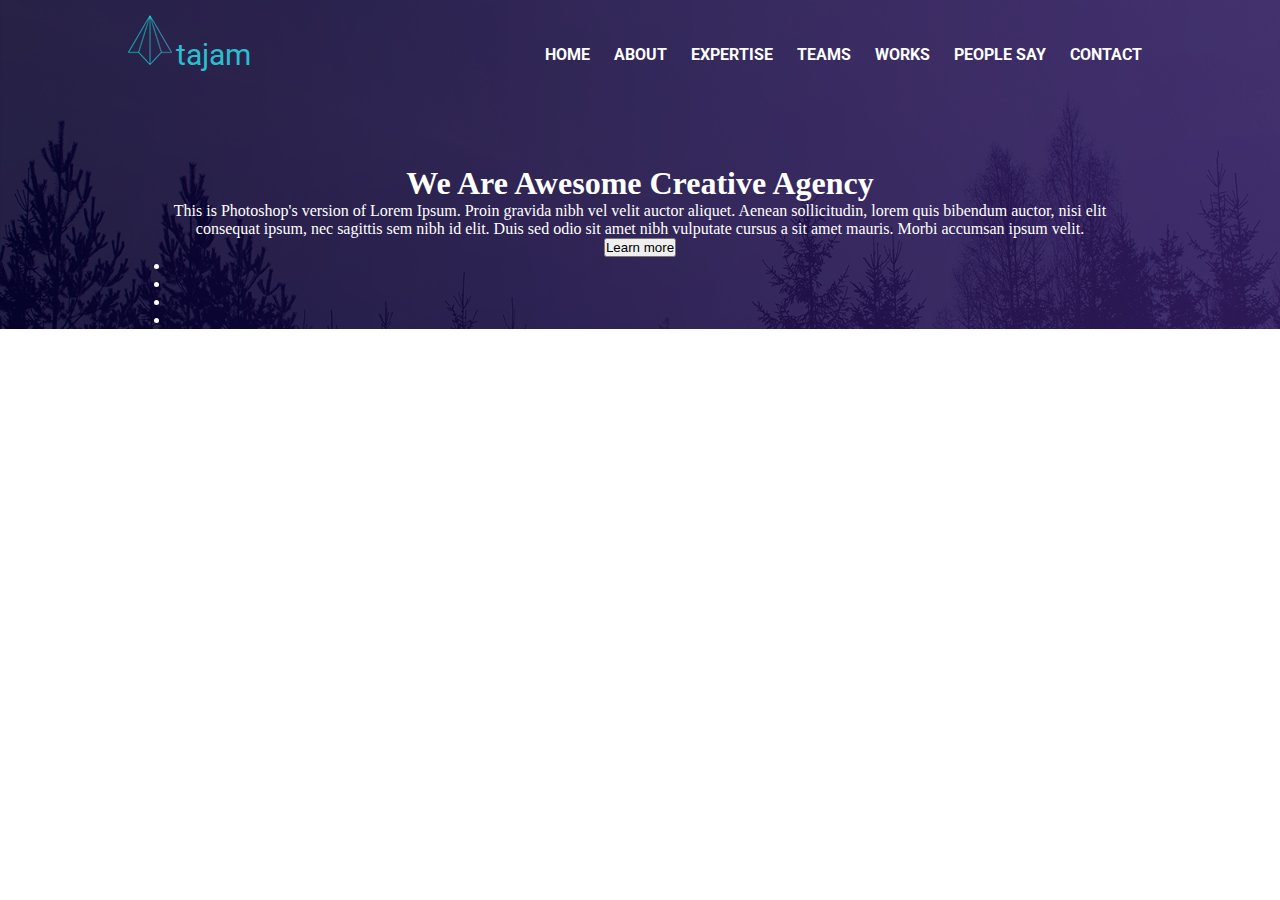
==== maket_2/index.html @ 6fda075e "2.0" ====
<!DOCTYPE html>
<html lang="en">
<head>
    <meta charset="UTF-8">
    <title>Title</title>
    <link rel="stylesheet" href="stylesheet.css">
    <link href="https://fonts.googleapis.com/css?family=Roboto" rel="stylesheet">
</head>
<body>
    <div class="container">
        <div class="header">
            <nav class="navbar">
                <div class="logo-company_name">
                    <img src="logo.png" alt="logo">
                    <span>tajam</span>
                </div>
                <div class="menu">
                    <ul>
                        <li><a href="#">home</a></li>
                        <li><a href="#">about</a></li>
                        <li><a href="#">expertise</a></li>
                        <li><a href="#">teams</a></li>
                        <li><a href="#">works</a></li>
                        <li><a href="#">people say</a></li>
                        <li><a href="#">contact</a></li>

                    </ul>
                </div>
            </nav>
            <div class="main_section">
                <h1>We Are Awesome Creative Agency</h1>
                <p>This is Photoshop's version  of Lorem Ipsum. Proin gravida nibh vel velit auctor aliquet. Aenean sollicitudin,
                    lorem quis bibendum auctor, nisi elit consequat ipsum, nec sagittis sem nibh id elit.
                    Duis sed odio sit amet nibh vulputate cursus a sit amet mauris. Morbi accumsan ipsum velit.</p>
                <button>Learn more</button>
                <nav class="dotnav">
                    <ul>
                        <li> </li>
                        <li> </li>
                        <li> </li>
                        <li> </li>
                    </ul>
                </nav>
            </div>
        </div>
    </div>
</body>
</html>
---- maket_2/stylesheet.css ----
*  {
    margin: 0;
    padding: 0;
}
.header {
    color: #fff;
    background: #334f6a;
    text-align: center;
    background: url(background_header.png);
    background-size: cover;
}
.navbar {
    width: 80%;
    margin: 0 auto;
    text-align: center;
    padding-top: 15px;
}
.logo-company_name {
    float: left;
    padding-left: ;
}
.logo-company_name span {
    font-family: 'Roboto', sans-serif;
    color: #2bbece;
    font-size: 30px; /* Approximation due to font substitution */


}
.menu {
    float: right;
}
.menu ul li {
    display: inline-block;
    padding-top: 30px;
    padding-left: 10px;
    padding-right: 10px;
    font-family: 'Roboto', sans-serif;
    font-weight: bold;
    color: #ffffff;
    font-size: 16px; /* Approximation due to font substitution */

    text-transform: uppercase;
}
.menu ul li a {
    text-decoration: none;
    color: #ffffff;
}
.menu ul li a:hover {
    font-family: 'Roboto', sans-serif;
    color: #00e0d0;
    font-size: 16px; /* Approximation due to font substitution */
    font-weight: bold;




}
.main_section {
    padding-top: 150px;
    margin: 0 auto;
    width: 940px;
}
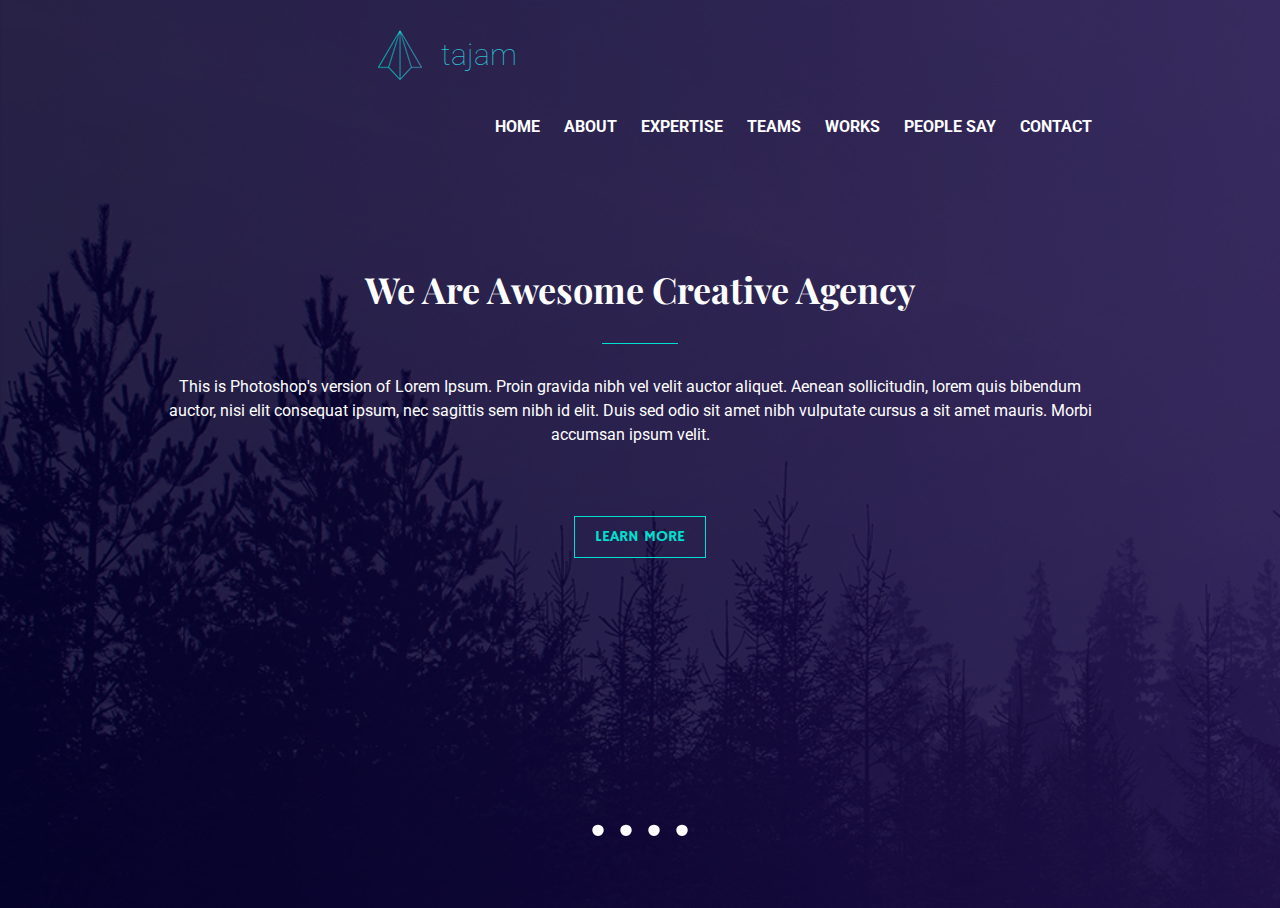
==== commit ae0b6671: "2.01" ====
--- a/maket_2/index.html
+++ b/maket_2/index.html
@@ -4,7 +4,10 @@
     <meta charset="UTF-8">
     <title>Title</title>
     <link rel="stylesheet" href="stylesheet.css">
-    <link href="https://fonts.googleapis.com/css?family=Roboto" rel="stylesheet">
+    <link href="https://fonts.googleapis.com/css?family=Roboto:100,400,700" rel="stylesheet">
+    <link href="https://fonts.googleapis.com/css?family=Playfair+Display:400,700" rel="stylesheet">
+    <link href="https://fonts.googleapis.com/css?family=Hammersmith+One" rel="stylesheet">
+
 </head>
 <body>
     <div class="container">
@@ -29,18 +32,20 @@
             </nav>
             <div class="main_section">
                 <h1>We Are Awesome Creative Agency</h1>
+                    <hr>
                 <p>This is Photoshop's version  of Lorem Ipsum. Proin gravida nibh vel velit auctor aliquet. Aenean sollicitudin,
                     lorem quis bibendum auctor, nisi elit consequat ipsum, nec sagittis sem nibh id elit.
                     Duis sed odio sit amet nibh vulputate cursus a sit amet mauris. Morbi accumsan ipsum velit.</p>
-                <button>Learn more</button>
-                <nav class="dotnav">
-                    <ul>
-                        <li> </li>
-                        <li> </li>
-                        <li> </li>
-                        <li> </li>
-                    </ul>
-                </nav>
+                <a href="#" class="button">Learn more</a>
+            </div>
+            <div class="dotnav">
+                <ul>
+                    <li><a href="#">.</a></li>
+                    <li><a href="#">.</a></li>
+                    <li><a href="#">.</a></li>
+                    <li><a href="#">.</a></li>
+
+                </ul>
             </div>
         </div>
     </div>
--- a/maket_2/stylesheet.css
+++ b/maket_2/stylesheet.css
@@ -17,19 +17,25 @@
 }
 .logo-company_name {
     float: left;
-    padding-left: ;
+    padding-left: 250px;
+    padding-top: 15px;
 }
 .logo-company_name span {
     font-family: 'Roboto', sans-serif;
     color: #2bbece;
+    font-weight: 100;
     font-size: 30px; /* Approximation due to font substitution */
+    padding-left: 15px;
+    top: -15px;
+    position: relative;
 
 
 }
 .menu {
     float: right;
+    padding-right: 50px;
 }
-.menu ul li {
+.menu > ul > li {
     display: inline-block;
     padding-top: 30px;
     padding-left: 10px;
@@ -55,8 +61,79 @@
 
 
 }
+
+
 .main_section {
     padding-top: 150px;
     margin: 0 auto;
+    width: 960px;
+}
+.main_section h1 {
+    font-family: 'Playfair Display', serif;
+    color: #ffffff;
+    font-size: 36px; /* Approximation due to font substitution */
+    font-weight: bold;
+    text-align: center;
+    padding-top: 100px;
+    padding-bottom: 30px;
+}
+.main_section hr {
+    display: block;
+    height: 1px;
+    width: 8%;
+    padding-top: 30px;
+
+    border: 0;
+    border-top: 1px solid #00e0d0;
+    margin: 0 auto;
+
+}
+.main_section p {
+    font-family: 'Roboto', sans-serif;
+    color: #ffffff;
+    font-size: 16px; /* Approximation due to font substitution */
+
+    line-height: 24px; /* Approximation due to font substitution */
+    text-align: center;
     width: 940px;
-}+    padding-bottom: 80px;
+}
+
+.main_section .button {
+    width: 120px;
+    height: 40px;
+    font-family: 'Hammersmith One', sans-serif;
+    color: #00e0d0;
+    font-size: 16px; /* Approximation due to font substitution */
+    font-weight: 400;
+    text-align: center;
+    text-decoration: none;
+    text-transform: uppercase;
+    border: 1px solid #00e0d0;
+    padding: 10px 20px;
+}
+.main_section a:hover {
+    background-color: #1b123c;
+}
+.dotnav {
+    margin-top: 200px;
+    padding-bottom: 50px;
+}
+.dotnav ul li{
+    display: inline-block;
+    font-size: 96px;
+    list-style-type: none;
+    text-decoration: none;
+
+}
+.dotnav ul li a {
+    text-decoration: none;
+    color: white;
+}
+
+.dotnav a:hover {
+    color: #00e0d0;
+}
+
+
+
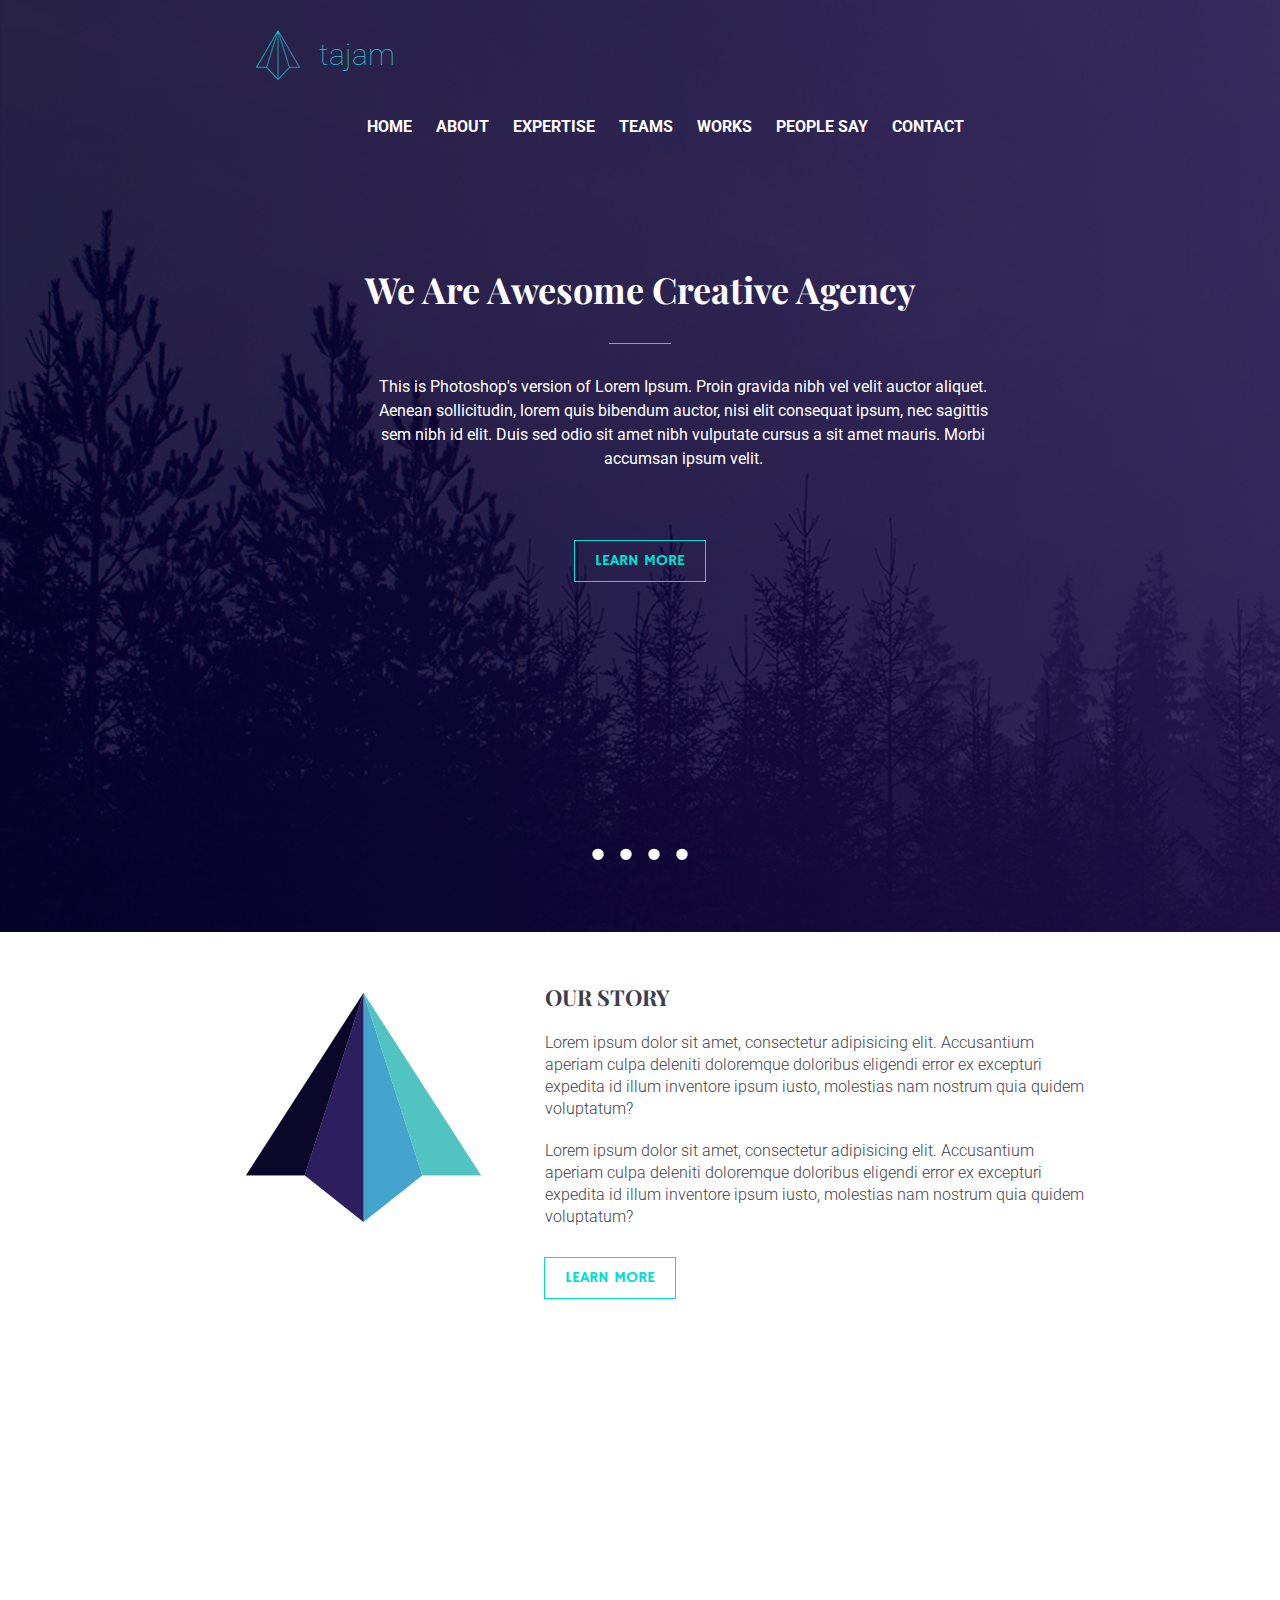
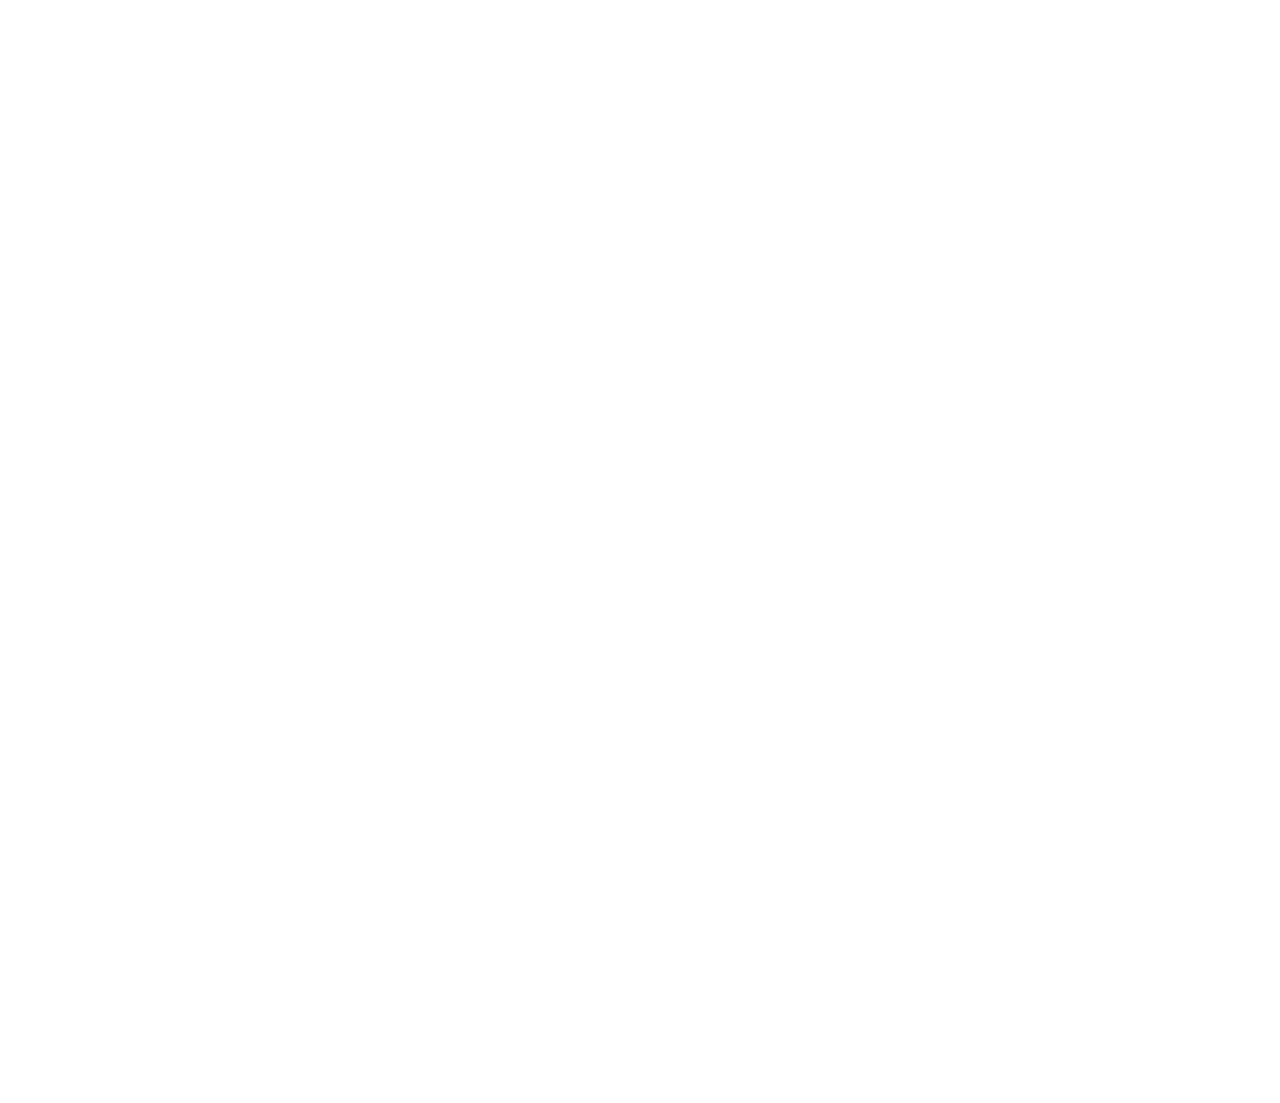
==== commit 45481a9e: "2.3" ====
--- a/maket_2/index.html
+++ b/maket_2/index.html
@@ -36,7 +36,7 @@
                 <p>This is Photoshop's version  of Lorem Ipsum. Proin gravida nibh vel velit auctor aliquet. Aenean sollicitudin,
                     lorem quis bibendum auctor, nisi elit consequat ipsum, nec sagittis sem nibh id elit.
                     Duis sed odio sit amet nibh vulputate cursus a sit amet mauris. Morbi accumsan ipsum velit.</p>
-                <a href="#" class="button">Learn more</a>
+                <a href="#" class="button_container">Learn more</a>
             </div>
             <div class="dotnav">
                 <ul>
@@ -48,6 +48,28 @@
                 </ul>
             </div>
         </div>
+        <div class="about">
+            <div class="big_logo">
+                <img src="big_logo.png" alt="big_logo">
+            </div>
+            <div class="text">
+            <h3>OUR STORY</h3>
+                <p>Lorem ipsum dolor sit amet, consectetur adipisicing elit.
+                Accusantium aperiam culpa deleniti doloremque doloribus eligendi error ex excepturi expedita id illum inventore
+                ipsum iusto, molestias nam nostrum quia quidem voluptatum?</p>
+            <p>Lorem ipsum dolor sit amet, consectetur adipisicing elit.
+                Accusantium aperiam culpa deleniti doloremque doloribus eligendi error ex excepturi expedita id illum inventore
+                ipsum iusto, molestias nam nostrum quia quidem voluptatum?</p>
+            </div>
+
+
+                <div class="button_about">
+                    <a href="#">LEARN MORE</a>
+                </div>
+        </div>
+        <div class="video">
+            <iframe height="500px" src="https://www.youtube.com/embed/7AXosmNd3bw" frameborder="0" allowfullscreen></iframe>
+        </div>
     </div>
 </body>
 </html>--- a/maket_2/stylesheet.css
+++ b/maket_2/stylesheet.css
@@ -10,14 +10,13 @@
     background-size: cover;
 }
 .navbar {
-    width: 80%;
+    width: 60%;
     margin: 0 auto;
     text-align: center;
     padding-top: 15px;
 }
 .logo-company_name {
     float: left;
-    padding-left: 250px;
     padding-top: 15px;
 }
 .logo-company_name span {
@@ -66,7 +65,7 @@
 .main_section {
     padding-top: 150px;
     margin: 0 auto;
-    width: 960px;
+    width: 60%;
 }
 .main_section h1 {
     font-family: 'Playfair Display', serif;
@@ -92,14 +91,14 @@
     font-family: 'Roboto', sans-serif;
     color: #ffffff;
     font-size: 16px; /* Approximation due to font substitution */
-
+    padding-left: 120px;
     line-height: 24px; /* Approximation due to font substitution */
     text-align: center;
-    width: 940px;
+    width: 80%;
     padding-bottom: 80px;
 }
 
-.main_section .button {
+.main_section .button_container,.button_about>a {
     width: 120px;
     height: 40px;
     font-family: 'Hammersmith One', sans-serif;
@@ -134,6 +133,70 @@
 .dotnav a:hover {
     color: #00e0d0;
 }
-
-
-
+.dotnav a:active {
+    color: #1b123c;
+}
+
+/***********************************about*******************************/
+.about {
+    width: 100%;
+    height: auto;
+    margin: 50px auto;
+    text-align: center;
+}
+.big_logo {
+    display: inline-block;
+
+    width: 355px;
+}
+.text {
+    display: inline-block;
+
+    width: 550px;
+}
+.about h3 {
+    font-family: 'Playfair Display', serif;
+    color: #403d4b;
+    font-size: 22px; /* Approximation due to font substitution */
+    font-weight: 700;
+    text-align: left;
+    padding-bottom: 20px;
+}
+.about p {
+    font-family: Roboto;
+    color: #403d4b;
+    padding-bottom: 20px;
+
+    font-size: 16px; /* Approximation due to font substitution */
+    font-weight: 300;
+    line-height: 22px; /* Approximation due to font substitution */
+    text-align: left;
+}
+.button_about {
+    padding-top: 20px;
+    display: block;
+    width: 200px;
+    margin: 0 auto;
+    position: relative;
+    left: -30px;
+}
+
+.video, {
+    position: relative;
+    padding-top: 50px;
+    padding-bottom: 500px;
+    width: 100%;
+    height: 100%;
+}
+iframe {
+    position: absolute;
+
+    width: 100%;
+    height: 85%;
+    overflow: hidden;
+    padding-top: 100px;
+    padding-bottom: 500px;
+}
+
+
+
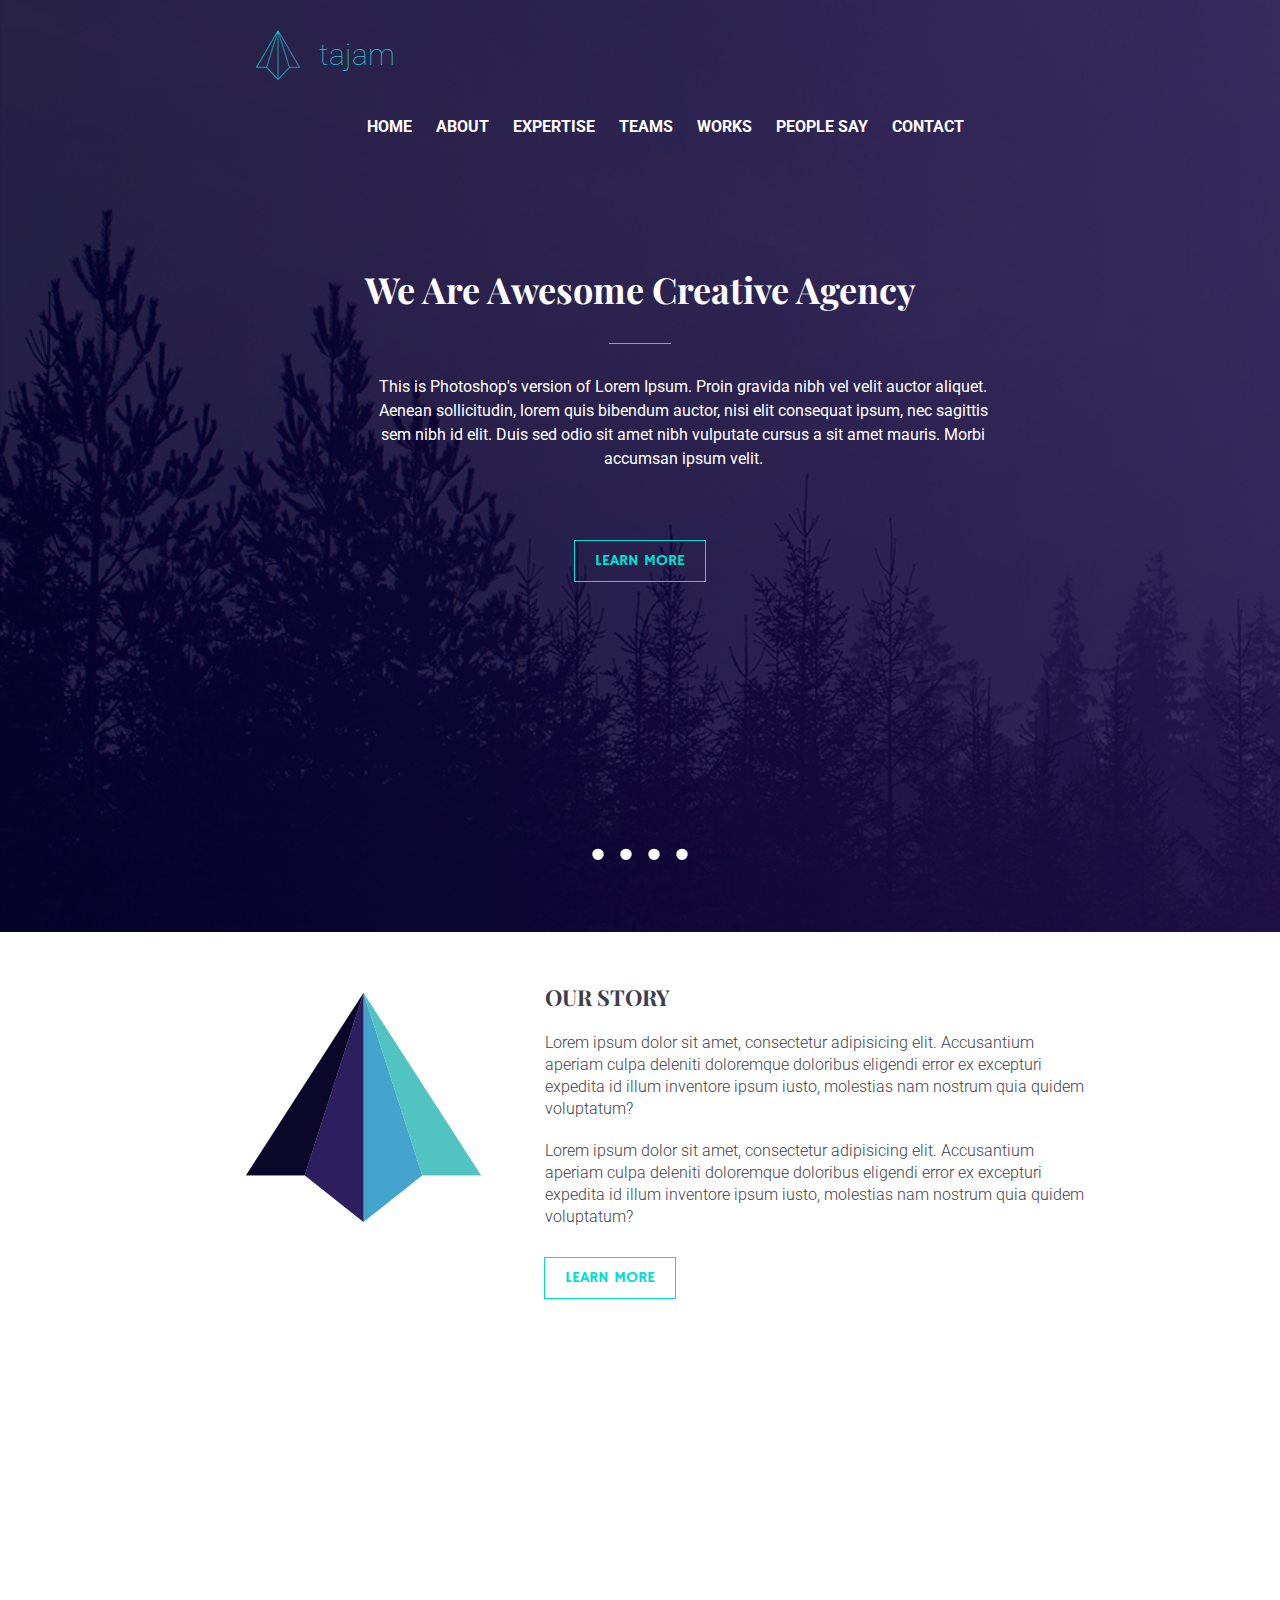
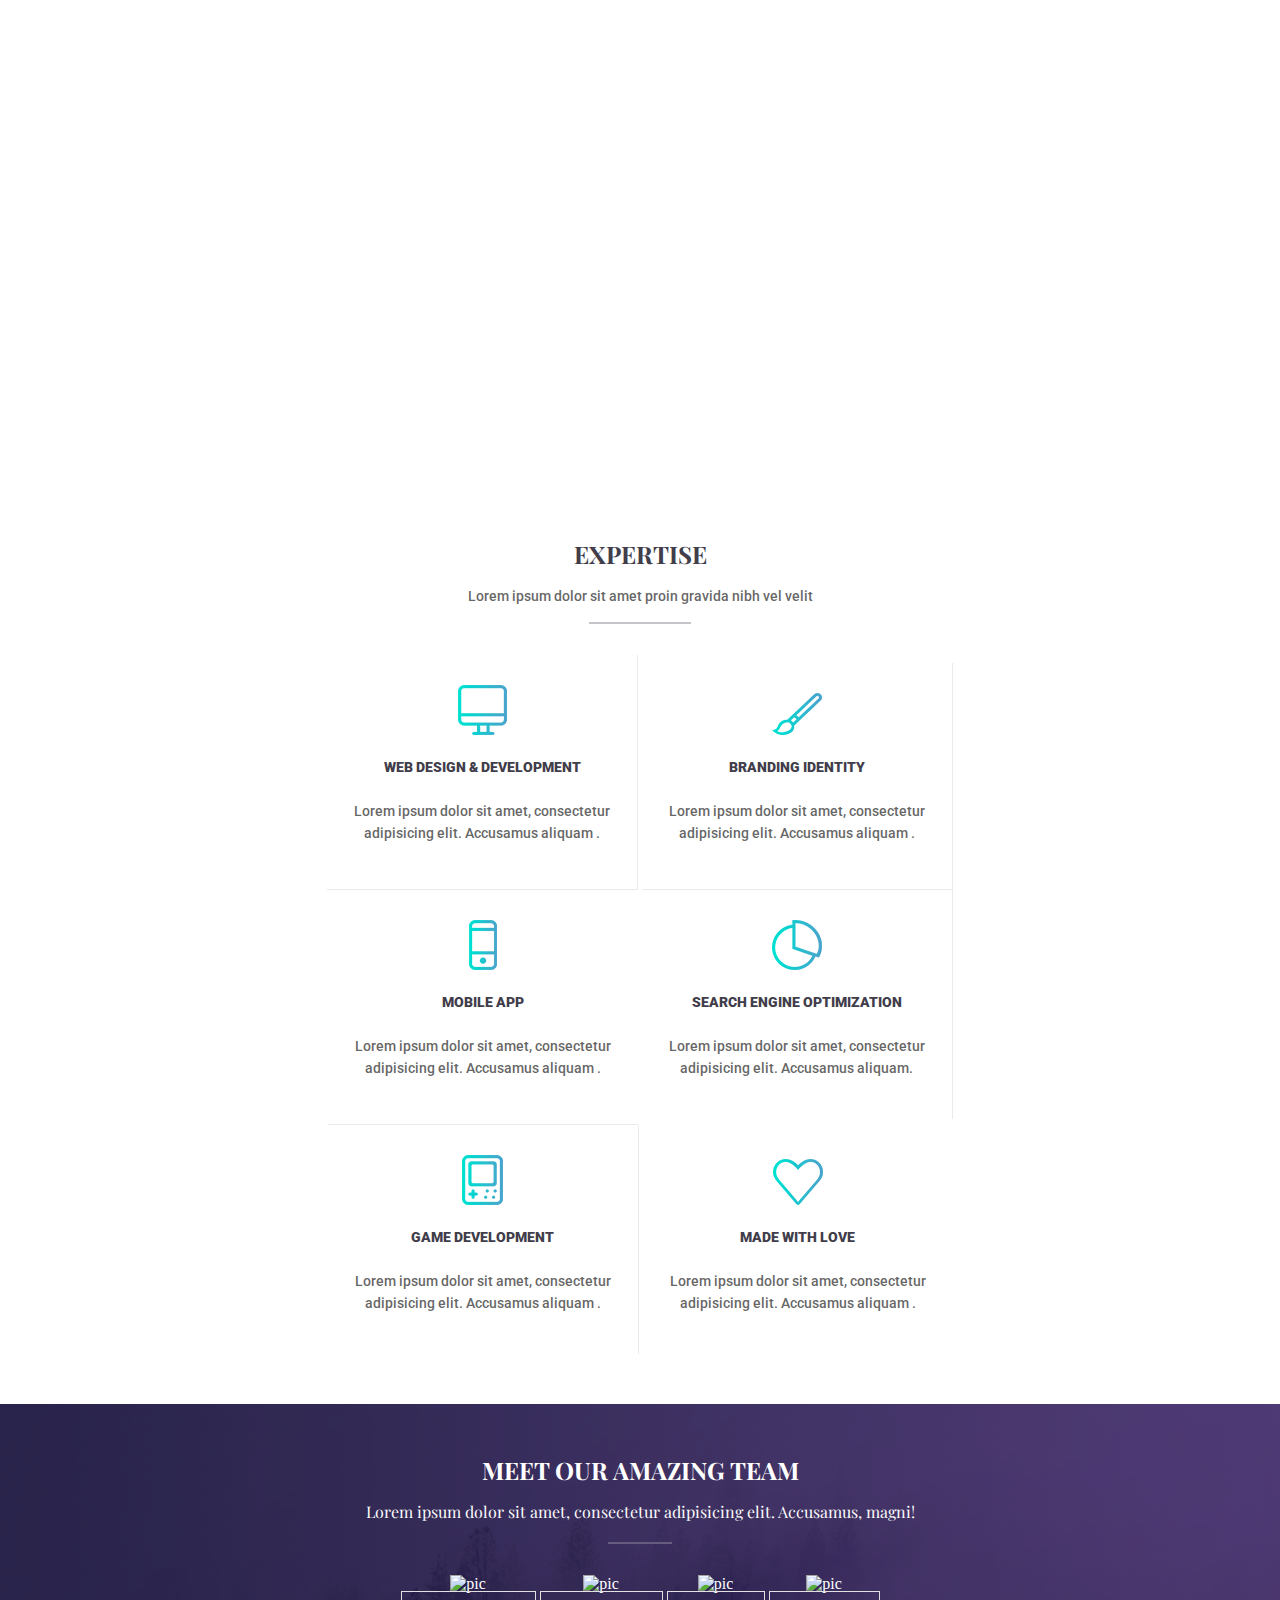
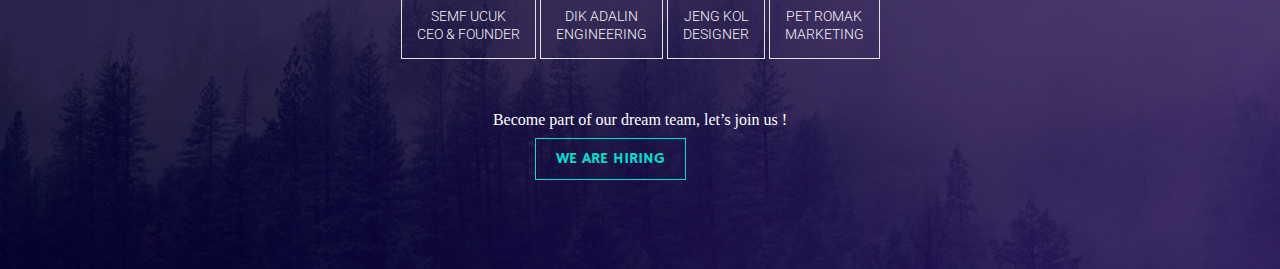
==== commit b708e4a3: "2.5" ====
--- a/maket_2/index.html
+++ b/maket_2/index.html
@@ -4,7 +4,7 @@
     <meta charset="UTF-8">
     <title>Title</title>
     <link rel="stylesheet" href="stylesheet.css">
-    <link href="https://fonts.googleapis.com/css?family=Roboto:100,400,700" rel="stylesheet">
+    <link href="https://fonts.googleapis.com/css?family=Roboto:100,300,400,700,900" rel="stylesheet">
     <link href="https://fonts.googleapis.com/css?family=Playfair+Display:400,700" rel="stylesheet">
     <link href="https://fonts.googleapis.com/css?family=Hammersmith+One" rel="stylesheet">
 
@@ -70,6 +70,88 @@
         <div class="video">
             <iframe height="500px" src="https://www.youtube.com/embed/7AXosmNd3bw" frameborder="0" allowfullscreen></iframe>
         </div>
+        <div class="expertise">
+            <h1>EXPERTISE</h1>
+            <p>Lorem ipsum dolor sit amet proin gravida nibh vel velit</p>
+            <hr class="h1_hr">
+            <div class="block_section">
+
+                <div class="b1">
+                    <img src="block_1.png" alt="block1">
+                    <h5>WEB DESIGN & DEVELOPMENT</h5>
+                    <p>Lorem ipsum dolor sit amet, consectetur adipisicing elit. Accusamus aliquam .</p>
+                </div>
+
+                <div class="b2">
+                    <img src="block_2.png" alt="block2">
+                    <h5>BRANDING IDENTITY</h5>
+                    <p>Lorem ipsum dolor sit amet, consectetur adipisicing elit. Accusamus aliquam .</p>
+                </div>
+
+                <div class="b3">
+                    <img src="block_3.png" alt="block3">
+                    <h5>MOBILE APP</h5>
+                    <p>Lorem ipsum dolor sit amet, consectetur adipisicing elit. Accusamus aliquam .</p>
+                </div>
+
+
+                <div class="b4">
+                    <img src="block_4.png" alt="block4">
+                    <h5>SEARCH ENGINE OPTIMIZATION</h5>
+                    <p>Lorem ipsum dolor sit amet, consectetur adipisicing elit. Accusamus aliquam.</p>
+                </div>
+                <div class="b5">
+                    <img src="block_5.png" alt="block5">
+                    <h5>GAME DEVELOPMENT</h5>
+                    <p>Lorem ipsum dolor sit amet, consectetur adipisicing elit. Accusamus aliquam .</p>
+                </div>
+                <div class="b6">
+                    <img src="block_6.png" alt="block6">
+                    <h5>MADE WITH LOVE</h5>
+                    <p>Lorem ipsum dolor sit amet, consectetur adipisicing elit. Accusamus aliquam .</p>
+                </div>
+            </div>
+        </div>
+        <div class="team">
+            <h1>MEET OUR AMAZING TEAM</h1>
+            <p>Lorem ipsum dolor sit amet, consectetur adipisicing elit. Accusamus, magni!</p>
+            <hr class="hrteam">
+            <div class="teammates">
+                <figure>
+                    <img src="http://lorempixel.com/220/230" alt="pic">
+                    <figcaption>
+                        <span class="name">SEMF UCUK </span> <br>
+                        <span>CEO & FOUNDER </span>
+                    </figcaption>
+                </figure>
+                <figure>
+                    <img src="http://lorempixel.com/220/230" alt="pic">
+                    <figcaption>
+                        <span class="name">DIK ADALIN</span> <br>
+                        <span class="position">ENGINEERING</span>
+                    </figcaption>
+                </figure>
+                <figure>
+                    <img src="http://lorempixel.com/220/230" alt="pic">
+                    <figcaption>
+                        <span class="name">JENG KOL</span> <br>
+                        <span class="position">DESIGNER</span>
+                    </figcaption>
+
+                </figure>
+                <figure>
+                    <img src="http://lorempixel.com/220/230" alt="pic">
+                    <figcaption>
+                        <span class="name">PET ROMAK </span> <br>
+                        <span class="position">MARKETING</span>
+                    </figcaption>
+                </figure>
+            </div>
+            <span>Become part of our dream team, let’s join us !</span>
+            <div class="button_about">
+                <a href="#">WE ARE HIRING</a>
+            </div>
+        </div>
     </div>
 </body>
 </html>--- a/maket_2/stylesheet.css
+++ b/maket_2/stylesheet.css
@@ -1,6 +1,7 @@
 *  {
     margin: 0;
     padding: 0;
+
 }
 .header {
     color: #fff;
@@ -163,7 +164,7 @@
     padding-bottom: 20px;
 }
 .about p {
-    font-family: Roboto;
+    font-family: 'Roboto', sans-serif;
     color: #403d4b;
     padding-bottom: 20px;
 
@@ -181,12 +182,12 @@
     left: -30px;
 }
 
-.video, {
+.video {
     position: relative;
-    padding-top: 50px;
-    padding-bottom: 500px;
+
+
     width: 100%;
-    height: 100%;
+    height: 800px;
 }
 iframe {
     position: absolute;
@@ -194,9 +195,152 @@
     width: 100%;
     height: 85%;
     overflow: hidden;
-    padding-top: 100px;
-    padding-bottom: 500px;
-}
-
-
-
+    padding-top: 50px;
+    padding-bottom: 50px;
+
+}
+
+/**********************************EXPERTISE********************************/
+.expertise {
+    background-color: #ffffff;
+    margin: 0 auto;
+
+}
+.expertise h1 {
+    font-family: 'Playfair Display', serif;
+    color: #413d4b;
+    font-size: 24px; /* Approximation due to font substitution */
+    font-weight: 700;
+    text-align: center;
+}
+.expertise p {
+    font-family: 'Roboto', sans-serif;
+    color: rgba(51, 51, 51, 0.75);
+    font-size: 14px; /* Approximation due to font substitution */
+    font-weight: 500;
+    line-height: 22px; /* Approximation due to font substitution */
+    text-align: center;
+    padding-top: 15px;
+    padding-bottom: 15px;
+
+
+}
+
+.expertise .h1_hr {
+    display: block;
+    height: 1px;
+    width: 8%;
+    padding-top: 30px;
+
+    border: 0;
+    border-top: 2px solid #c6c4c9;
+    margin: 0 auto;
+}
+.block_section {
+    margin: 0 auto;
+    width: 60%;
+    text-align: center;
+    padding-bottom: 50px;
+}
+.block_section div {
+    margin: 0 auto;
+    display: inline-block;
+    width: 270px;
+    text-align: center;
+    padding-top: 30px;
+    padding-left: 20px;
+    padding-right: 20px;
+}
+.block_section div img {
+    padding-bottom: 20px;
+}
+.block_section h5 {
+    padding-bottom: 10px;
+    font-family: 'Roboto', sans-serif;
+    color: #413d4b;
+    font-size: 14px; /* Approximation due to font substitution */
+    font-weight: 900;
+    text-align: center;
+}
+.b1,.b2,.b3 {
+    padding-bottom: 30px;
+    border-bottom: 1px solid #ebebeb;
+
+}
+.b4,.b5,.b6 {
+    padding-bottom: 25px;
+    padding-top: 25px;
+}
+
+.top_blocks {
+    display: inline-block;
+    width: 810px;
+}
+
+.b1,.b4,.b2,.b5 {
+    border-right: 1px solid #ebebeb;
+}
+/*****************************team****************************/
+.team {
+    color: #fff;
+    background: #334f6a;
+    text-align: center;
+    background: url(team_bg.png);
+    background-size: cover;
+    padding-bottom: 100px;
+}
+.team h1 {
+    font-family: 'Playfair Display', serif;
+    color: #ffffff;
+    font-size: 24px; /* Approximation due to font substitution */
+    font-weight: 700;
+    text-align: center;
+    padding-top: 50px;
+    padding-bottom: 15px;
+}
+.team p {
+    font-family: 'Playfair Display', serif;
+    color: #f9f9f9;
+    font-size: 16px; /* Approximation due to font substitution */
+    font-weight: 400;
+    text-align: center;
+    padding-bottom: 20px;
+}
+.teammates {
+    padding-bottom: 50px;
+}
+.teammates figure {
+    display: inline-block;
+}
+.hrteam {
+    display: block;
+    height: 1px;
+    width: 5%;
+    padding-top: 30px;
+
+    border: 0;
+    border-top: 2px solid #655c80;
+    margin: 0 auto;
+}
+.teammates span {
+    font-family: 'Roboto', sans-serif;
+    color: #f3f3f3;
+    font-size: 14px; /* Approximation due to font substitution */
+    font-weight: 300;
+    text-align: center;
+    padding-bottom: 25px;
+}
+figcaption {
+    padding: 15px;
+    text-align: center;
+    border: solid 1px #e1e1e1;
+    position: relative;
+    top:-2px;
+}
+.name {
+    font-family: 'Roboto', sans-serif;
+    color: #ffffff;
+    font-size: 14px; /* Approximation due to font substitution */
+    font-weight: 900;
+    text-align: center;
+}
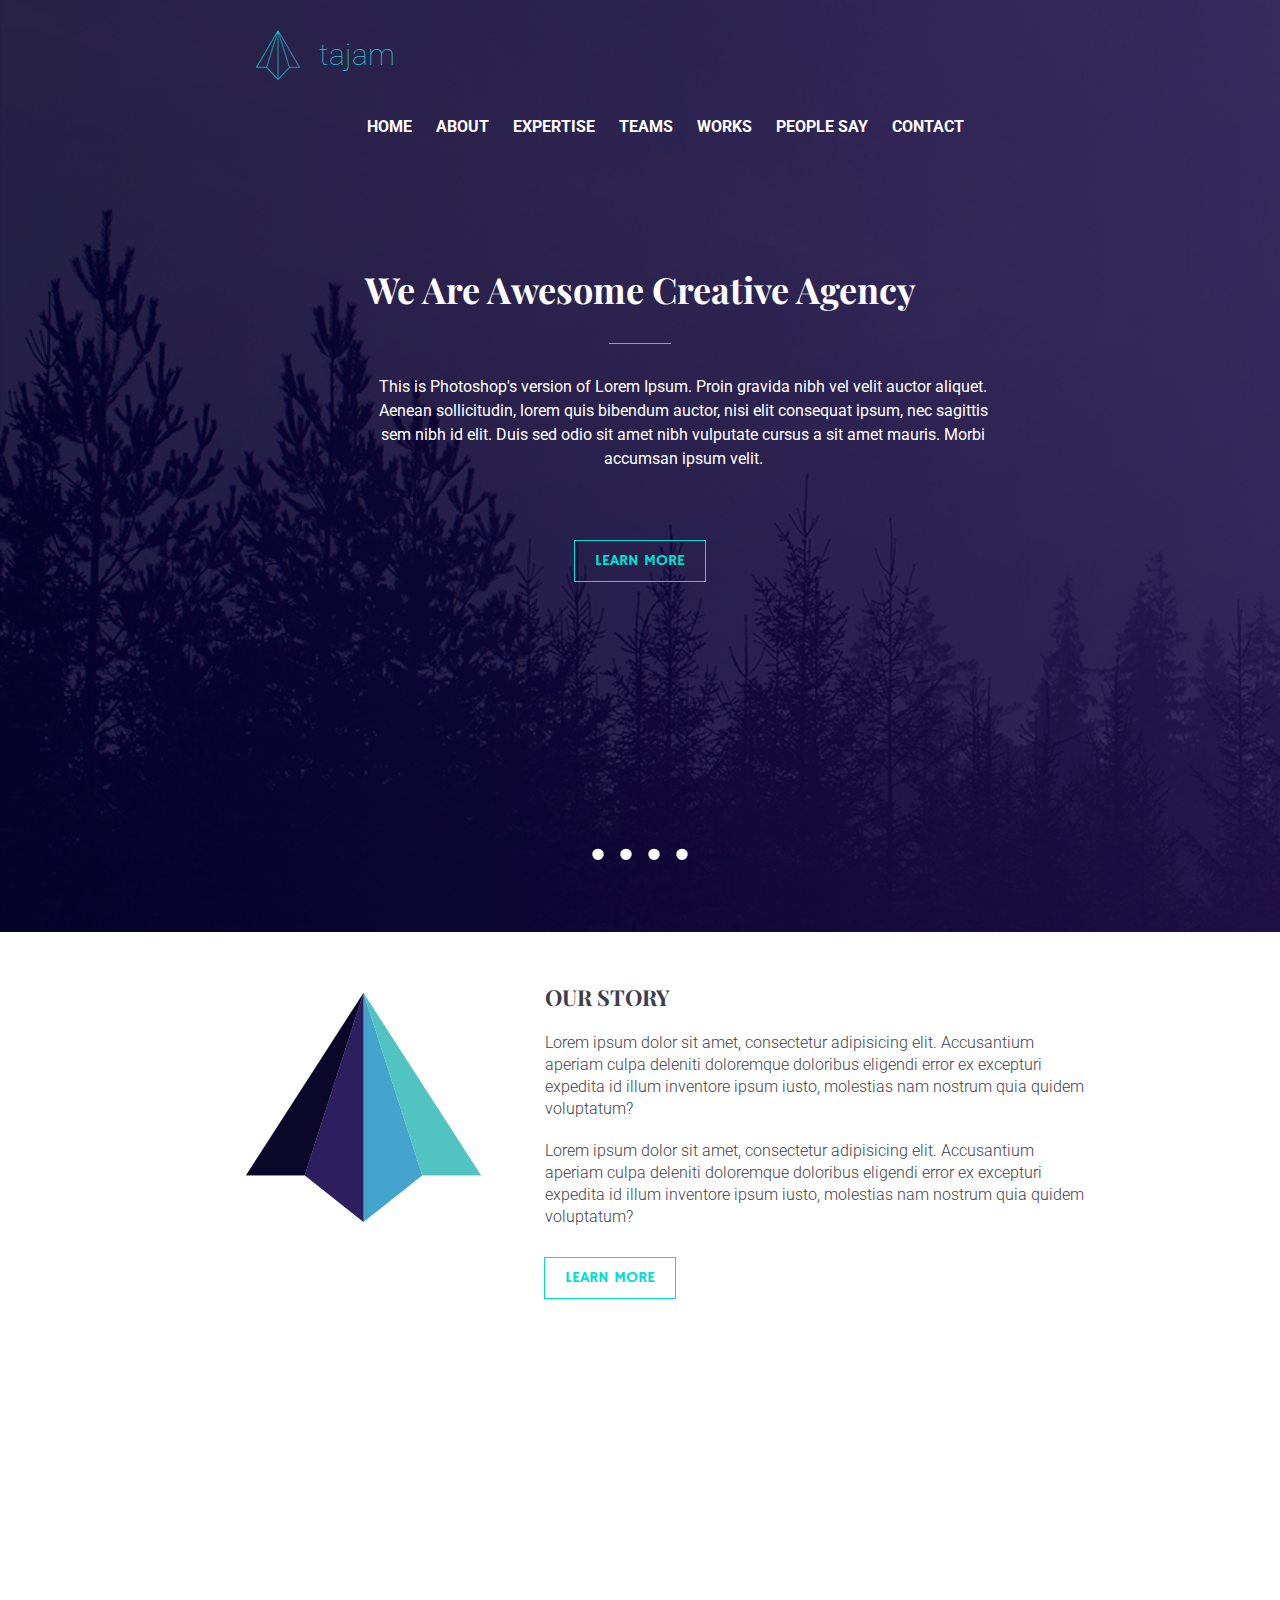
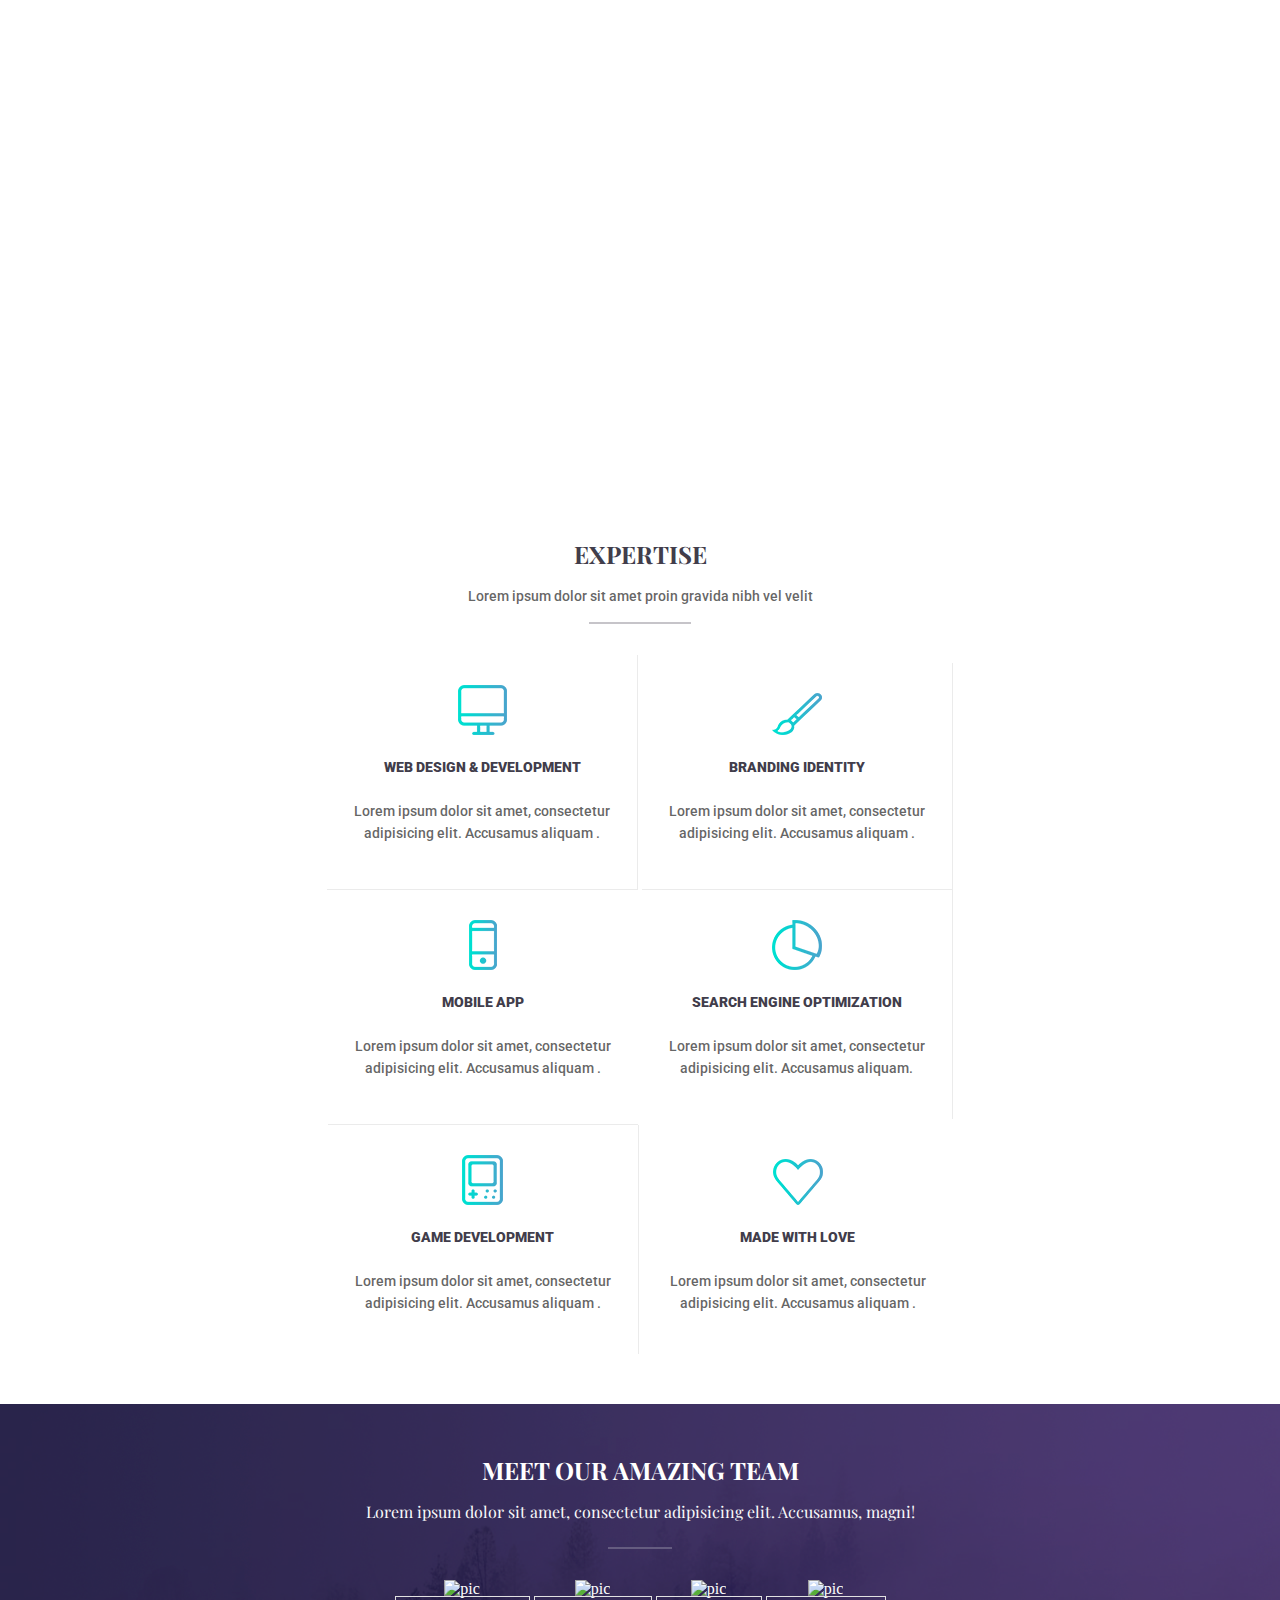
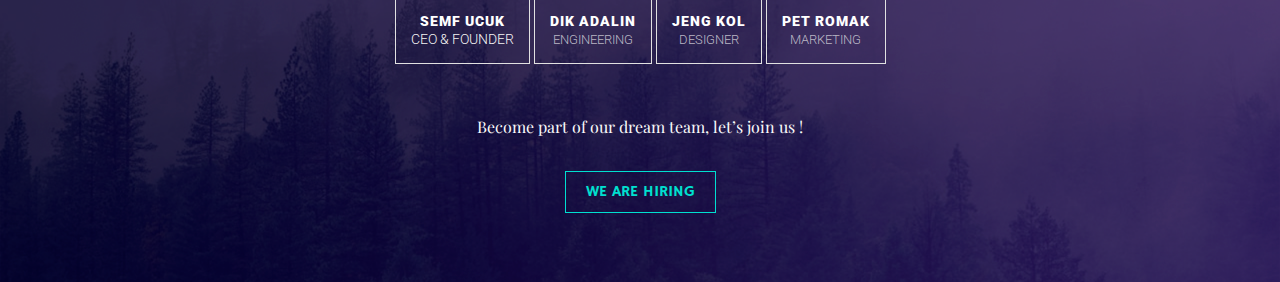
==== commit 6d282b08: "2.5.1" ====
--- a/maket_2/index.html
+++ b/maket_2/index.html
@@ -147,8 +147,8 @@
                     </figcaption>
                 </figure>
             </div>
-            <span>Become part of our dream team, let’s join us !</span>
-            <div class="button_about">
+            <p>Become part of our dream team, let’s join us !</p>
+            <div class="button_team">
                 <a href="#">WE ARE HIRING</a>
             </div>
         </div>
--- a/maket_2/stylesheet.css
+++ b/maket_2/stylesheet.css
@@ -287,7 +287,7 @@
     text-align: center;
     background: url(team_bg.png);
     background-size: cover;
-    padding-bottom: 100px;
+    padding-bottom: 80px;
 }
 .team h1 {
     font-family: 'Playfair Display', serif;
@@ -308,6 +308,7 @@
 }
 .teammates {
     padding-bottom: 50px;
+    text-align: center;
 }
 .teammates figure {
     display: inline-block;
@@ -337,10 +338,43 @@
     position: relative;
     top:-2px;
 }
-.name {
-    font-family: 'Roboto', sans-serif;
+figure .name {
+    font-family: 'Roboto', sans-serif;
+    letter-spacing: 1px;
     color: #ffffff;
     font-size: 14px; /* Approximation due to font substitution */
     font-weight: 900;
     text-align: center;
 }
+figure .position {
+    font-family: 'Roboto', sans-serif;
+    color: #b9b6c4;
+    font-size: 13px; /* Approximation due to font substitution */
+    font-weight: 300;
+    text-align: center;
+}
+.team p {
+    padding-bottom: 25px;
+    text-align: center;
+}
+.team a {
+    text-align: center;
+    margin: 0 auto;
+}
+.button_team>a{
+    width: 120px;
+    height: 40px;
+    font-family: 'Hammersmith One', sans-serif;
+    color: #00e0d0;
+    font-size: 16px; /* Approximation due to font substitution */
+    font-weight: 400;
+    text-align: center;
+    text-decoration: none;
+    text-transform: uppercase;
+    border: 1px solid #00e0d0;
+    padding: 10px 20px;
+    margin-top: 20px;
+}
+.button_team {
+    padding-top: 20px;
+}
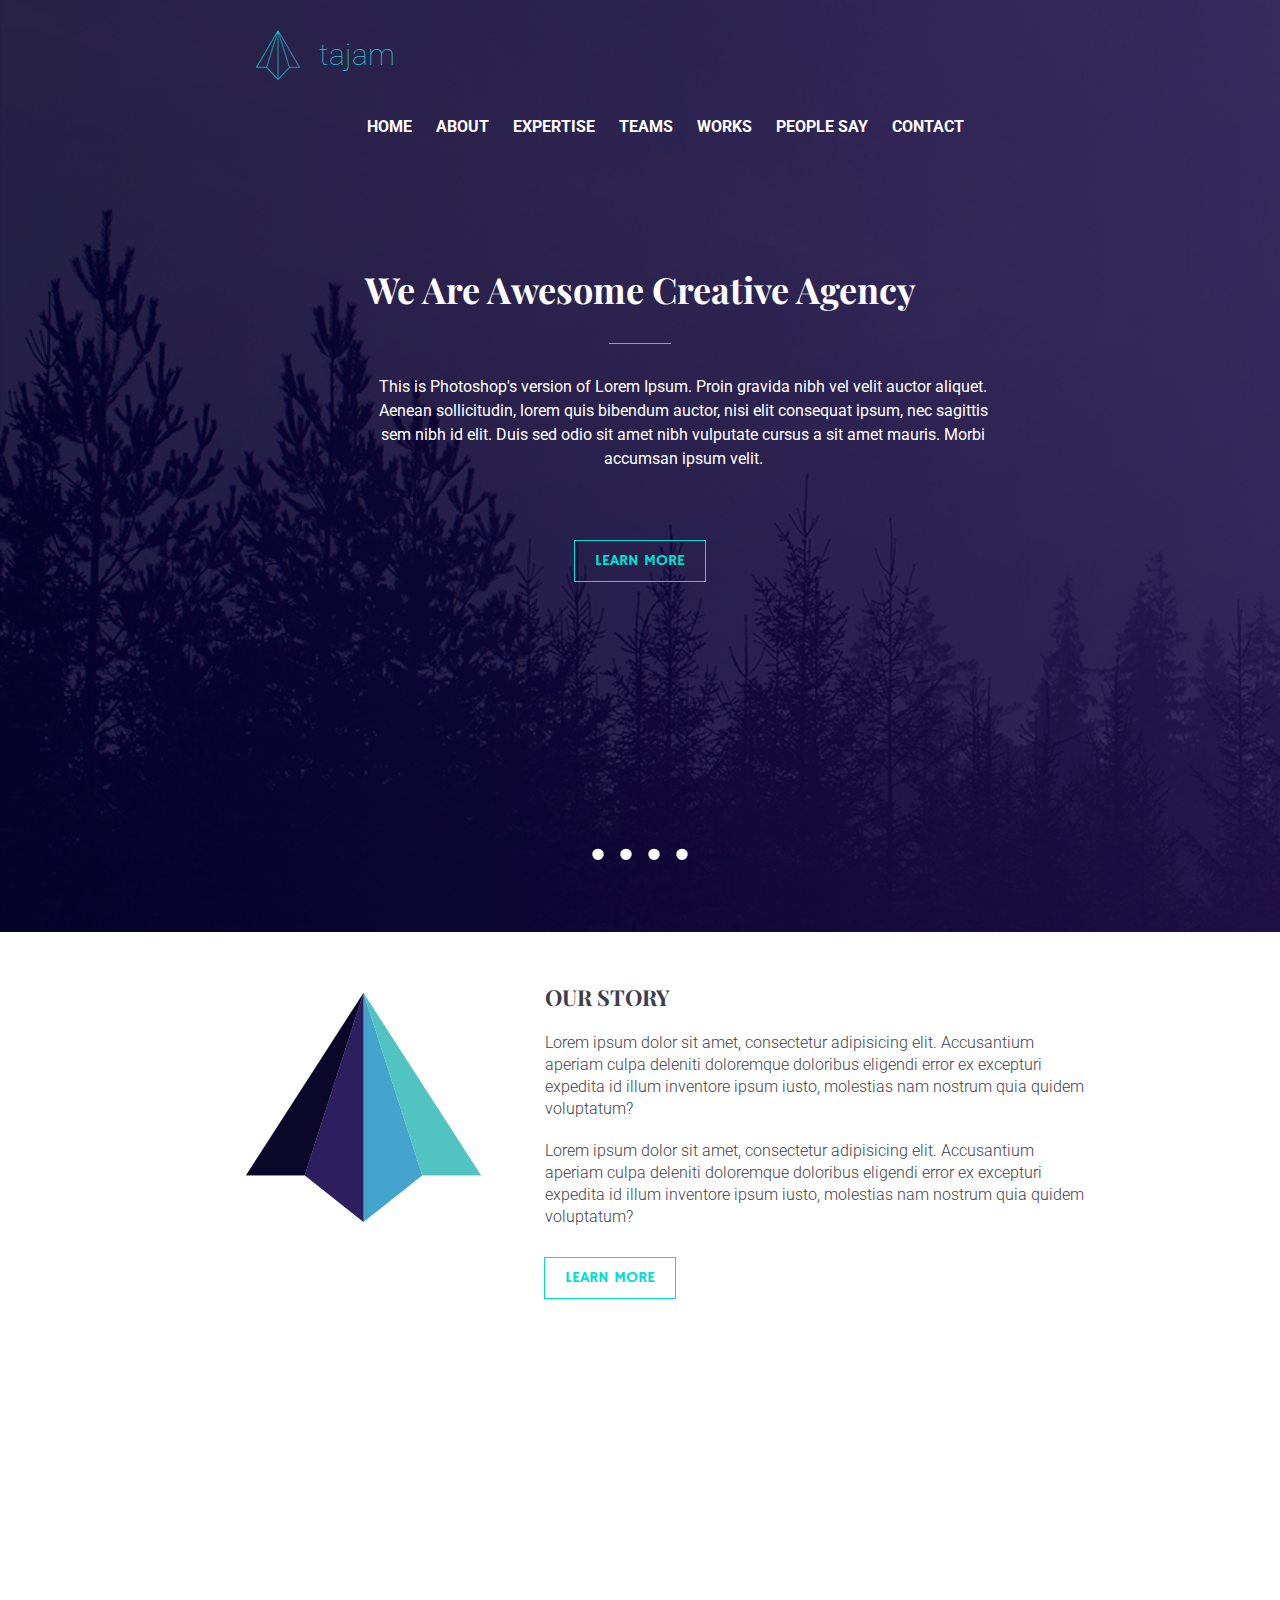
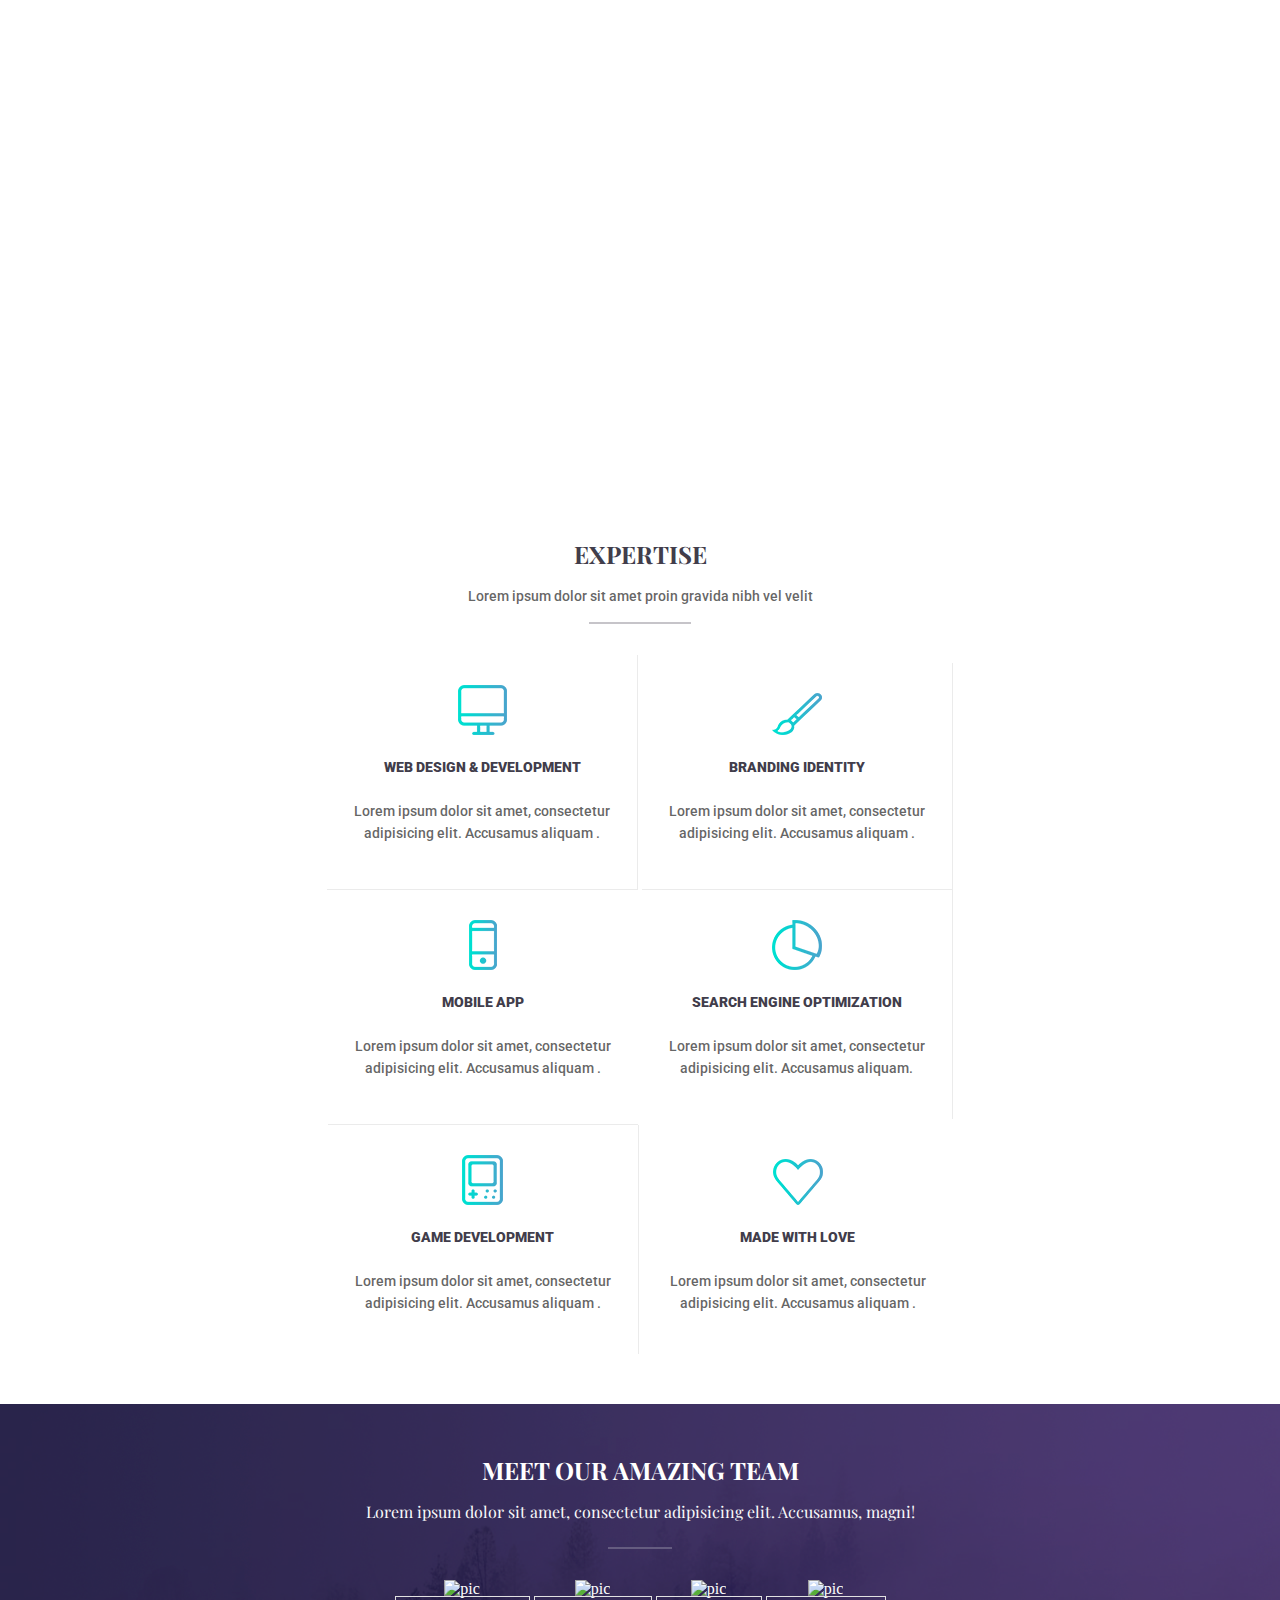
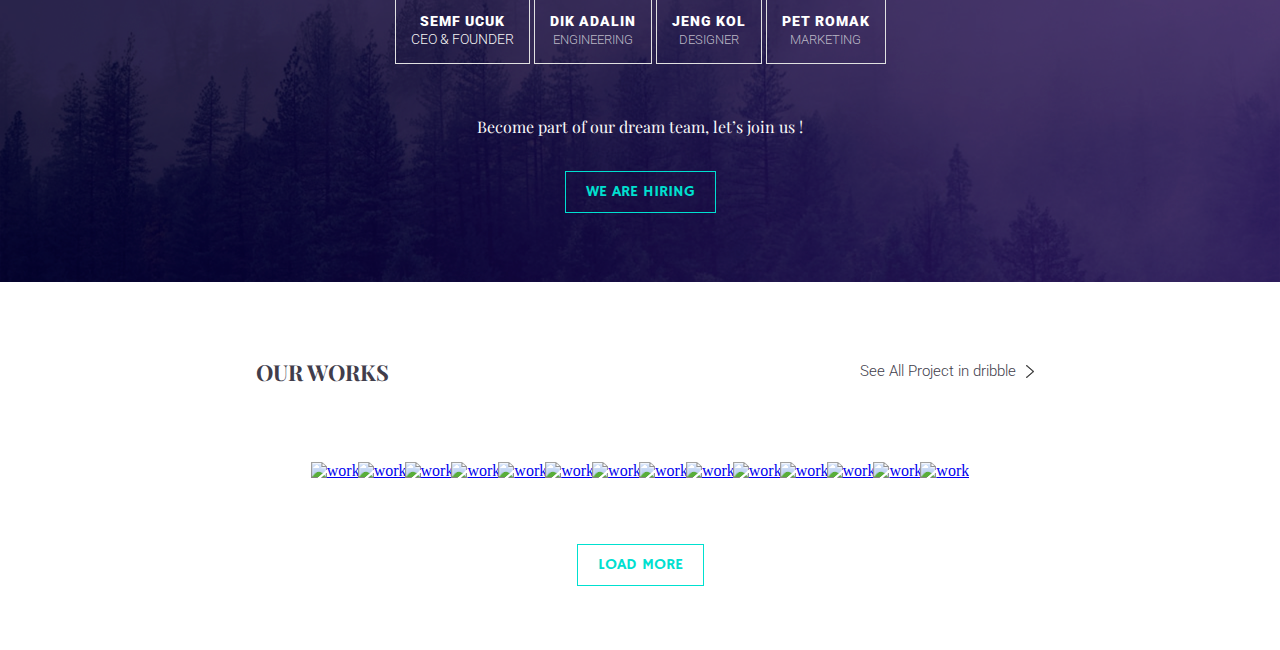
==== commit 3ccda884: "2.5.2" ====
--- a/maket_2/index.html
+++ b/maket_2/index.html
@@ -68,7 +68,7 @@
                 </div>
         </div>
         <div class="video">
-            <iframe height="500px" src="https://www.youtube.com/embed/7AXosmNd3bw" frameborder="0" allowfullscreen></iframe>
+            <iframe height="500px" src="https://www.youtube.com/embed/ZZ5LpwO-An4" frameborder="0" allowfullscreen></iframe>
         </div>
         <div class="expertise">
             <h1>EXPERTISE</h1>
@@ -152,6 +152,40 @@
                 <a href="#">WE ARE HIRING</a>
             </div>
         </div>
+        <div class="our_works">
+            <div class="works_header">
+                <h3>OUR WORKS</h3>
+                <p><a href="#">See All Project in dribble</a></p>
+            </div>
+            <div class="works">
+                <ul>
+
+
+                        <li><a href="#"><img src="http://lorempixel.com/270/200" alt="work"></a></li>
+                        <li><a href="#"><img src="http://lorempixel.com/270/200" alt="work"></a></li>
+                        <li><a href="#"><img src="http://lorempixel.com/270/200" alt="work"></a></li>
+                        <li><a href="#"><img src="http://lorempixel.com/270/200" alt="work"></a></li>
+                        <li><a href="#"><img src="http://lorempixel.com/270/200" alt="work"></a></li>
+                        <li><a href="#"><img src="http://lorempixel.com/270/200" alt="work"></a></li>
+                        <li><a href="#"><img src="http://lorempixel.com/270/200" alt="work"></a></li>
+
+                    
+                        <li><a href="#"><img src="http://lorempixel.com/270/200" alt="work"></a></li>
+                        <li><a href="#"><img src="http://lorempixel.com/270/200" alt="work"></a></li>
+                        <li><a href="#"><img src="http://lorempixel.com/270/200" alt="work"></a></li>
+                        <li><a href="#"><img src="http://lorempixel.com/270/200" alt="work"></a></li>
+                        <li><a href="#"><img src="http://lorempixel.com/270/200" alt="work"></a></li>
+                        <li><a href="#"><img src="http://lorempixel.com/270/200" alt="work"></a></li>
+                        <li><a href="#"><img src="http://lorempixel.com/270/200" alt="work"></a></li>
+
+                </ul>
+            </div>
+            <div class="bottom_works">
+                         <div class="button_works">
+                            <a href="#">LOAD MORE</a>
+                         </div>
+            </div>
+        </div>
     </div>
 </body>
 </html>--- a/maket_2/stylesheet.css
+++ b/maket_2/stylesheet.css
@@ -378,3 +378,81 @@
 .button_team {
     padding-top: 20px;
 }
+
+/*********************************OUR WORKS************************************/
+.our_works {
+    padding: 0;
+    text-align: center;
+    margin: 0 auto;
+    width: 100%;
+}
+.works_header {
+width: 100%;
+    overflow: hidden;
+}
+.works_header h3{
+    font-family: 'Playfair Display', serif;
+    color: #413d4b;
+    font-size: 22px; /* Approximation due to font substitution */
+    font-weight: 700;
+    text-align: left;
+    padding-top: 75px;
+    padding-bottom: 75px;
+    float: left;
+    position: relative;
+    left: 20%;
+
+}
+.works_header p a{
+    font-family: 'Roboto', sans-serif;
+    color: #413d4b;
+    font-size: 15px; /* Approximation due to font substitution */
+    font-weight: 300;
+    text-align: right;
+    text-decoration: none;
+}
+.works_header p {
+    padding-bottom: 75px;
+    padding-top: 80px;
+    float: right;
+    position: relative;
+    right: 20%;
+
+
+}
+.works_header p a:after {
+    content: url(arrow.png);
+    top: 2px;
+    position: relative;
+    left: 10px;
+
+}
+.works ul li {
+    display: inline-block;
+    margin: -3px;
+    padding: 0;
+}
+.works ul {
+    padding-left: 0px;
+    padding-right: 0px;
+    min-width: 100%;
+    list-style-type: none;
+}
+.button_works {
+    padding-top: 75px;
+    padding-bottom: 75px;
+}
+.button_works a {
+    width: 120px;
+    height: 40px;
+    font-family: 'Hammersmith One', sans-serif;
+    color: #00e0d0;
+    font-size: 16px; /* Approximation due to font substitution */
+    font-weight: 400;
+    text-align: center;
+    text-decoration: none;
+    text-transform: uppercase;
+    border: 1px solid #00e0d0;
+    padding: 10px 20px;
+    margin-top: 20px;
+}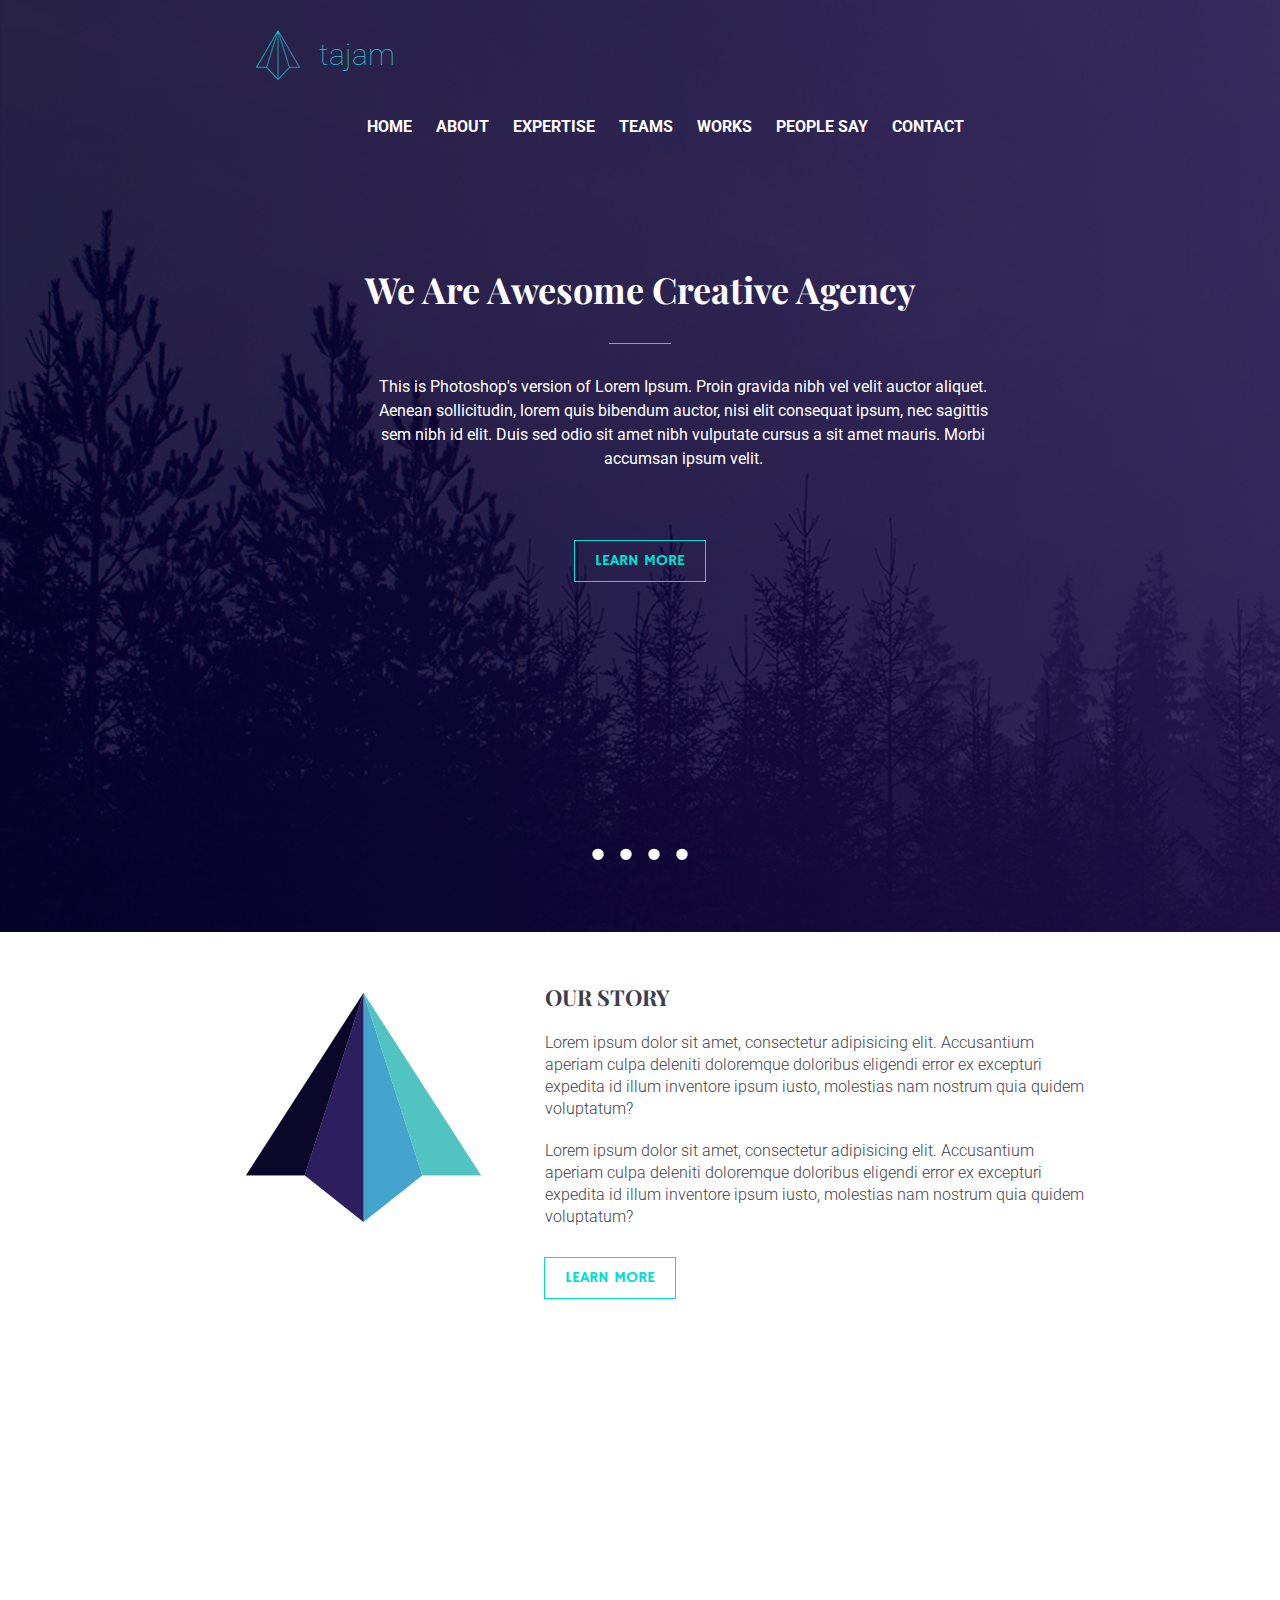
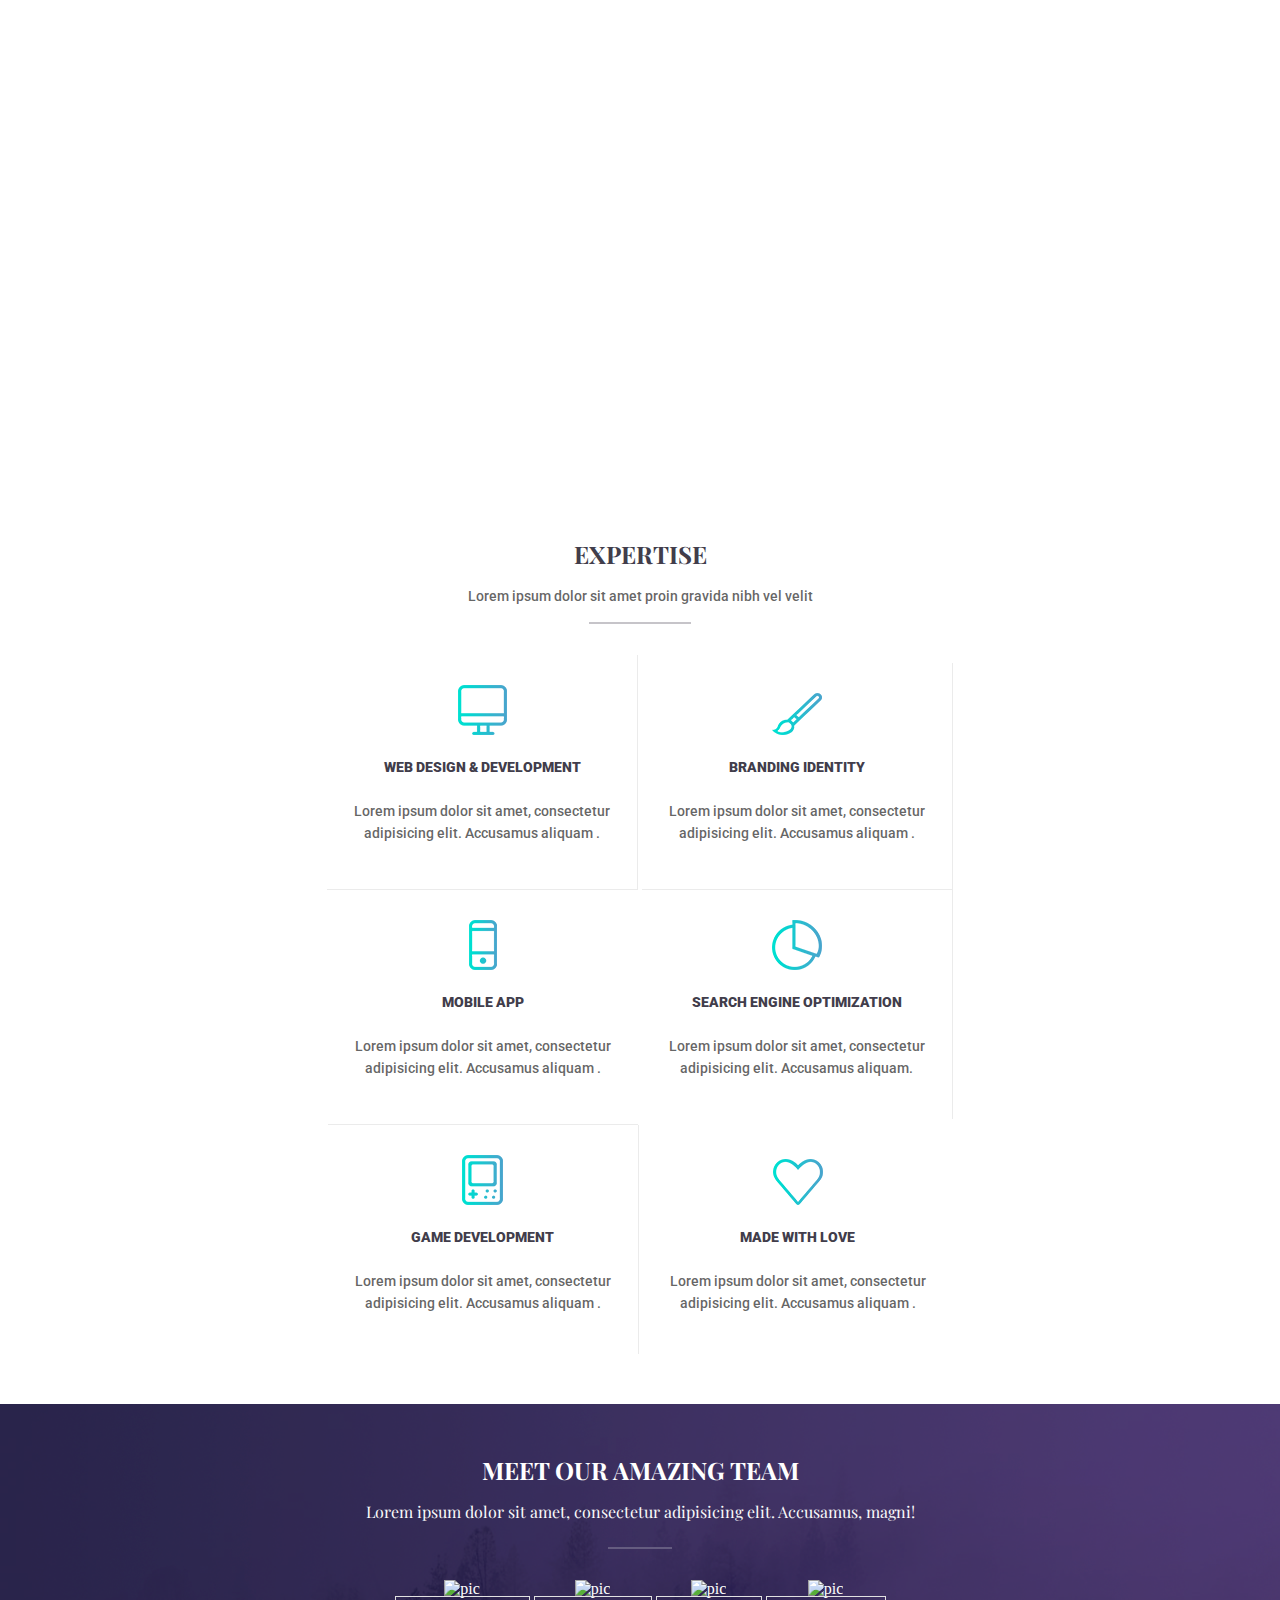
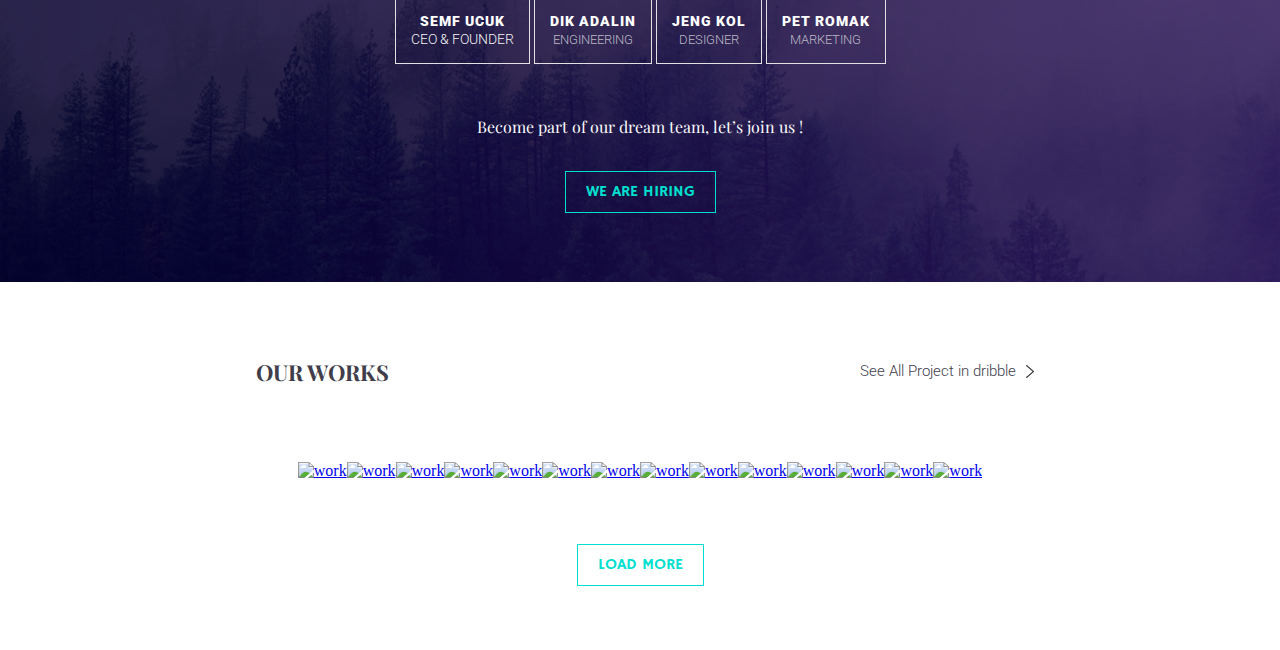
==== commit 6d971159: "2.5.3" ====
--- a/maket_2/index.html
+++ b/maket_2/index.html
@@ -169,7 +169,7 @@
                         <li><a href="#"><img src="http://lorempixel.com/270/200" alt="work"></a></li>
                         <li><a href="#"><img src="http://lorempixel.com/270/200" alt="work"></a></li>
 
-                    
+
                         <li><a href="#"><img src="http://lorempixel.com/270/200" alt="work"></a></li>
                         <li><a href="#"><img src="http://lorempixel.com/270/200" alt="work"></a></li>
                         <li><a href="#"><img src="http://lorempixel.com/270/200" alt="work"></a></li>
--- a/maket_2/stylesheet.css
+++ b/maket_2/stylesheet.css
@@ -429,8 +429,12 @@
 }
 .works ul li {
     display: inline-block;
-    margin: -3px;
-    padding: 0;
+    margin-right: -2px;
+    margin-left: -2px;
+    margin-top: -4px;
+    margin-bottom: -4px;
+
+    padding-top: -1px;
 }
 .works ul {
     padding-left: 0px;
